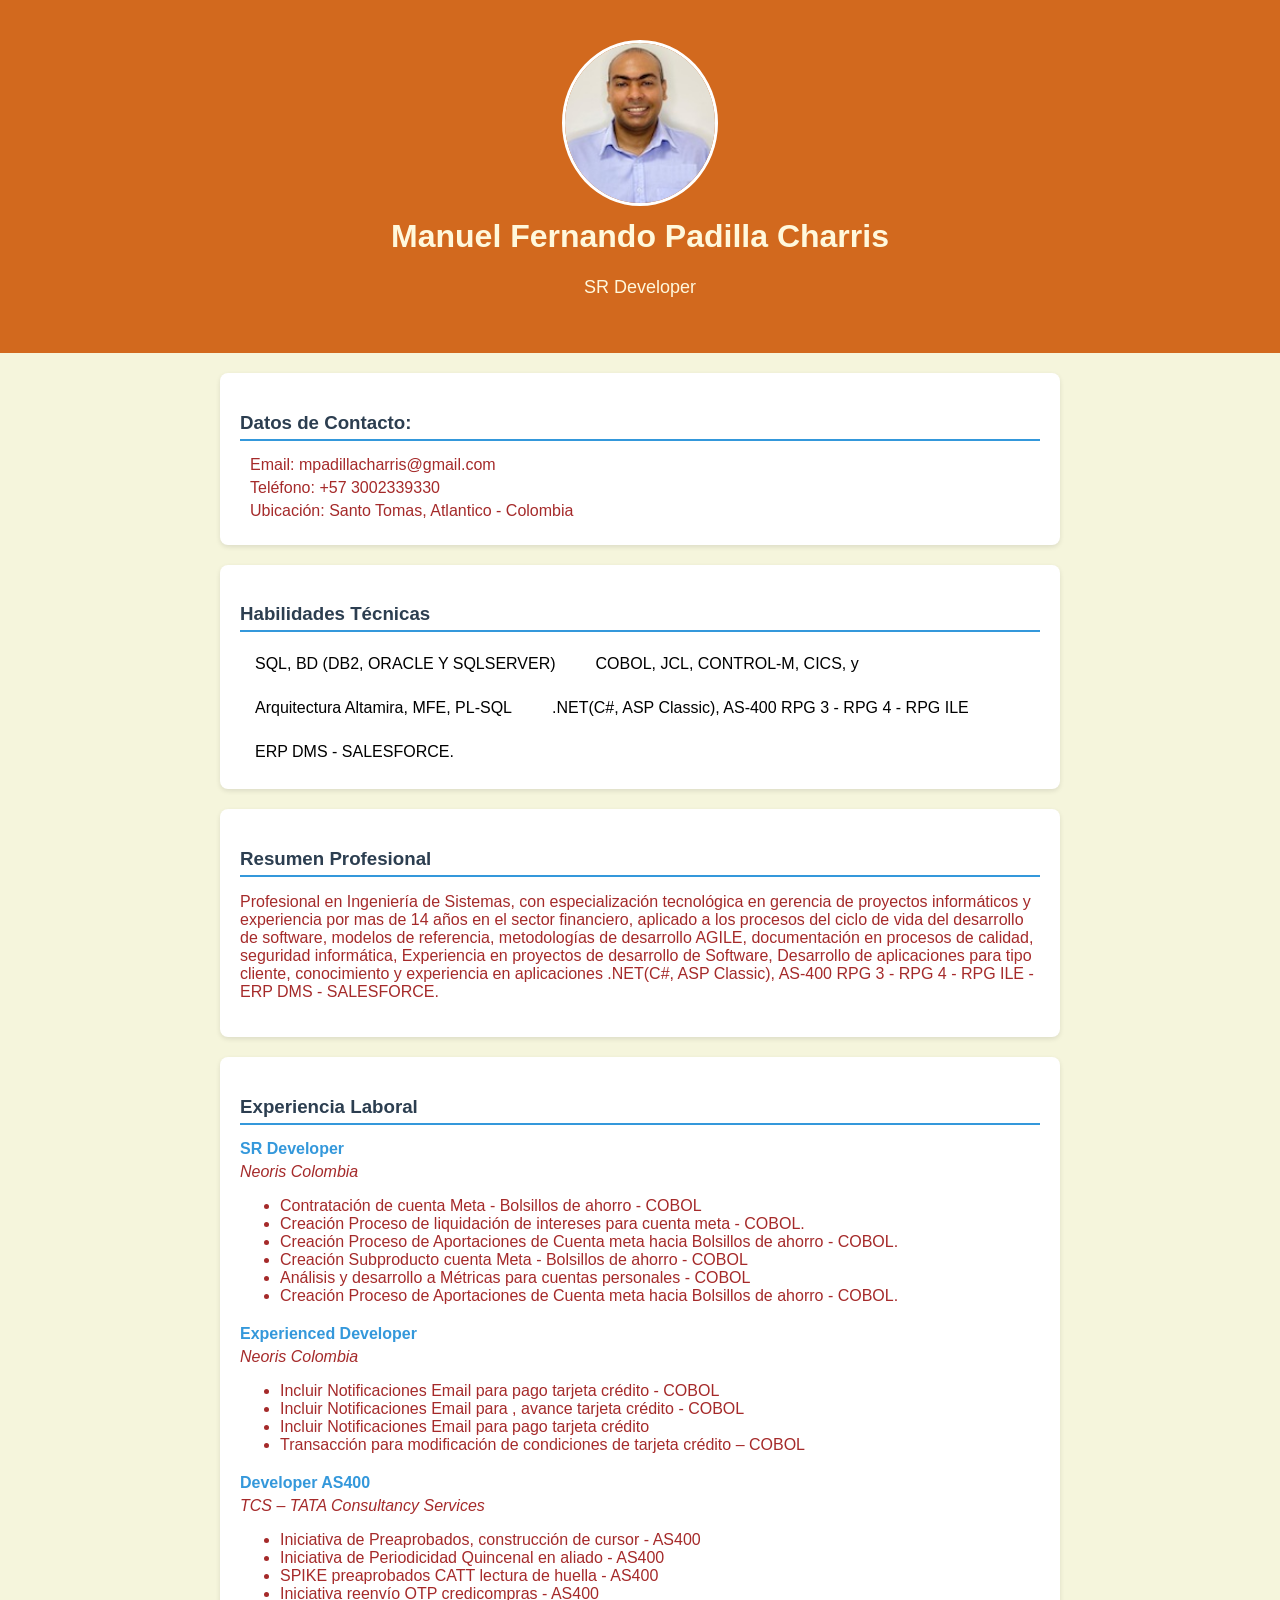
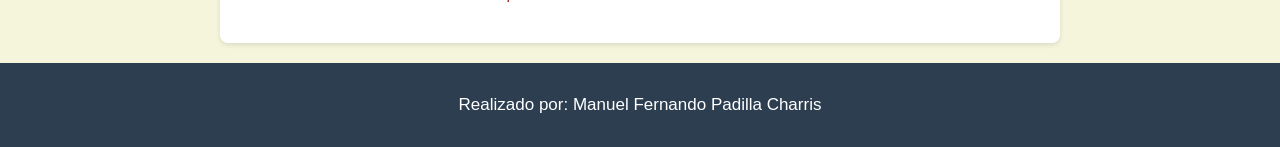
==== Tema_1/Manuel Fernando Padilla Charris/CV/index.html @ f5a49300 "carga carga actividad CV" ====
<!DOCTYPE html>
<html>
    <head lang="es">
        <title>UNIR - HTML y CSS - Clase 1 - CV</title>
        <link rel="stylesheet" href="styles.css">
        <meta charset="UTF-8">
    </head>
    <body>
    <div class="cabecera">
        <div class="cabecera-perfil">
            <img src="images/foto.jpeg" alt="Foto de Perfil" class="cabecera-foto">
            <h1 class="cabecera-nombre">Manuel Fernando Padilla Charris</h1>
            <h2 class="cabecera-titulo">SR Developer</h2>
        </div>
    </div>
    <div class="contacto">
        <h3 class="contacto-titulos">Datos de Contacto:</h3>
        <div class="contacto__info">
            <p class="contacto__item">Email: mpadillacharris@gmail.com</p>
            <p class="contacto__item">Teléfono: +57 3002339330</p>
            <p class="contacto__item">Ubicación: Santo Tomas, Atlantico - Colombia</p>

        </div>
    </div>

    <div class="habilidades">
        <h3 class="habilidades__title">Habilidades Técnicas</h3>
        <div class="habilidades__list">
            <div class="habilidades__item">SQL, BD (DB2, ORACLE Y SQLSERVER) </div>
            <div class="habilidades__item"> COBOL, JCL, CONTROL-M, CICS,  y</div>
            <div class="habilidades__item"> Arquitectura Altamira, MFE, PL-SQL</div>
            <div class="habilidades__item"> .NET(C#, ASP Classic), AS-400 RPG 3 - RPG 4 - RPG ILE </div>
            <div class="habilidades__item">  ERP DMS - SALESFORCE. </div>

        </div>
    </div>
    <div class="perfil-profesional">
        <h3 class="resumen__title">Resumen Profesional</h3>
        <p class="resumen__text">
            Profesional en Ingeniería de Sistemas, con especialización tecnológica en gerencia de proyectos informáticos y experiencia por mas de 14 años en el sector financiero, aplicado a los procesos del ciclo de vida del desarrollo de software, modelos de referencia, metodologías de desarrollo AGILE, documentación en procesos de calidad, seguridad informática, Experiencia en proyectos de desarrollo de Software, Desarrollo de aplicaciones para tipo cliente, conocimiento y experiencia en aplicaciones .NET(C#, ASP Classic), AS-400 RPG 3 - RPG 4 - RPG ILE - ERP DMS - SALESFORCE.
        </p>
    </div>
    <div class="experiencia">
        <h3 class="experiencia-titulo"> Experiencia Laboral</h3>

        <div class="experiencia-trabajo">
            <h4 class="experiencia-trabajo-titulo">SR Developer</h4>
            <p class="experiencia-trabajo-empresa">Neoris Colombia </p>
            <ul class="experiencia-trabajo-actividades">
                <li>Contratación de cuenta Meta - Bolsillos de ahorro - COBOL</li>
                <li>Creación Proceso de liquidación de intereses para cuenta meta - COBOL.</li>
                <li>Creación Proceso de Aportaciones de Cuenta meta hacia Bolsillos de ahorro - COBOL.</li>
                <li>Creación Subproducto cuenta Meta - Bolsillos de ahorro - COBOL</li>
                <li>Análisis y desarrollo a Métricas para cuentas personales  - COBOL</li>
                <li>Creación Proceso de Aportaciones de Cuenta meta hacia Bolsillos de ahorro - COBOL.</li>

            </ul>
        </div>

        <div class="experiencia-trabajo">
            <h4 class="experiencia-trabajo-titulo">Experienced Developer</h4>
            <p class="experiencia-trabajo-empresa">Neoris Colombia</p>
            <ul class="experiencia-trabajo-actividades">
                <li>Incluir Notificaciones Email para pago tarjeta crédito - COBOL</li>
                <li>Incluir Notificaciones Email para , avance tarjeta crédito - COBOL</li>
                <li>Incluir Notificaciones Email para pago tarjeta crédito</li>
                <li>Transacción para modificación de condiciones de tarjeta crédito – COBOL</li>
            </ul>
        </div>

        <div class="experiencia-trabajo">
            <h4 class="experiencia-trabajo-titulo">Developer AS400</h4>
            <p class="experiencia-trabajo-empresa">TCS – TATA Consultancy Services</p>
            <ul class="experiencia-trabajo-actividades">
                <li>Iniciativa de Preaprobados, construcción de cursor - AS400</li>
                <li>Iniciativa de Periodicidad Quincenal en aliado - AS400</li>
                <li>SPIKE preaprobados CATT lectura de huella - AS400</li>
                <li>Iniciativa reenvío OTP credicompras - AS400</li>
            </ul>
        </div>
    </div>

    <div class="footer">
        <p class="footer__text">Realizado por: Manuel Fernando Padilla Charris</p>
    </div>
    </body>
</html>
---- Tema_1/Manuel Fernando Padilla Charris/CV/styles.css ----
.experiencia-trabajo {
    margin-bottom: 20px;
}

.experiencia-trabajo-titulo {
    margin: 5px 0;
    color: #3498db;
}

.experiencia-trabajo-empresa {
    font-style: italic;
    margin: 5px 0;
}

.experiencia-trabajo.actividades {
    padding-left: 20px;
}

.footer {
    text-align: center;
    background-color: #2C3E50;
    color: white;
    padding: 15px 0;
    margin-top: 20px;
}

.footer__text {
    font-size: 17px;
}

.cabecera {
    text-align: center;
    background-color: chocolate ;
    color: cornsilk;
    padding: 40px 0;
}

.cabecera-perfil {
    display: flex;
    flex-direction: column;
    align-items: center;
}
body {
    font-family: Arial, sans-serif;
    margin: 0;
    padding: 0;
    background-color: beige ;
    color: brown ;
}

.cabecera-foto {
    width: 150px;
    height: 160px;
    border-radius: 50%;
    border: 3px solid white;
}

.cabecera-nombre {
    margin: 12px 0 7px;
}

.cabecera-titulo {
    font-weight: normal;
    font-size: 18px;
}

.contacto {
    max-width: 800px;
    margin: 20px auto;
    padding: 20px;
    background: white;
    border-radius: 8px;
    box-shadow: 0 2px 5px rgba(0, 0, 0, 0.1);
}

.contacto-titulos {
    color: #2C3E50;
    border-bottom: 2px solid #3498db;
    padding-bottom: 5px;
    margin-bottom: 15px;
}

.contacto__info {
    padding-left: 10px;
}

.contacto__item {
    margin: 5px 0;
}


.perfil-profesional {
    max-width: 800px;
    margin: 20px auto;
    padding: 20px;
    background: white;
    border-radius: 8px;
    box-shadow: 0 2px 5px rgba(0, 0, 0, 0.1);
}

.resumen__title {
    color: #2C3E50;
    border-bottom: 2px solid #3498db;
    padding-bottom: 5px;
    margin-bottom: 15px;
}


.habilidades {
    max-width: 800px;
    margin: 20px auto;
    padding: 20px;
    background: white;
    border-radius: 8px;
    box-shadow: 0 2px 5px rgba(0, 0, 0, 0.1);
}

.habilidades__title {
    color: #2C3E50;
    border-bottom: 2px solid #3498db;
    padding-bottom: 5px;
    margin-bottom: 15px;
}

.habilidades__list {
    display: flex;
    flex-wrap: wrap;
    gap: 10px;
}

.habilidades__item {
    background: transparent;
    color: black;
    padding: 8px 15px;
    border-radius: 1px;
}


.experiencia {
    max-width: 800px;
    margin: 20px auto;
    padding: 20px;
    background: white;
    border-radius: 8px;
    box-shadow: 0 2px 5px rgba(0, 0, 0, 0.1);
}

.experiencia-titulo {
    color: #2C3E50;
    border-bottom: 2px solid #3498db;
    padding-bottom: 5px;
    margin-bottom: 15px;
}
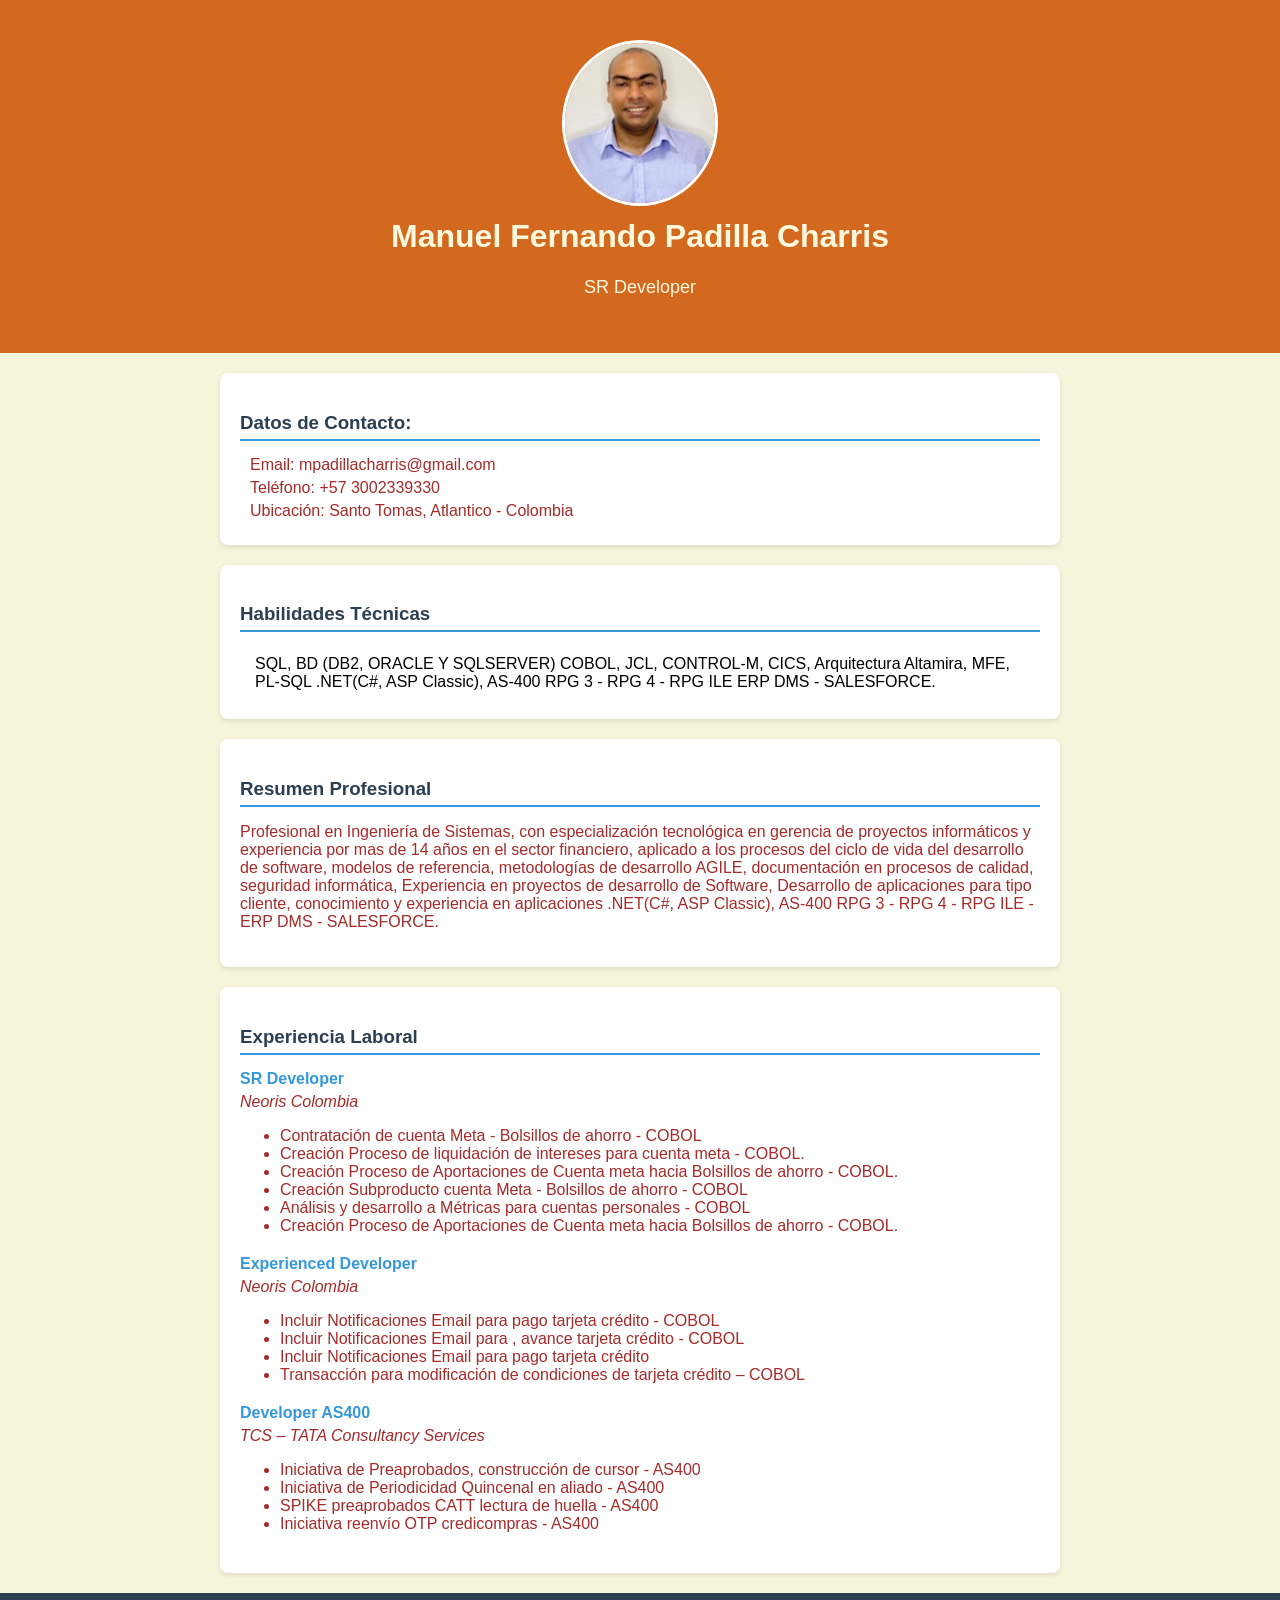
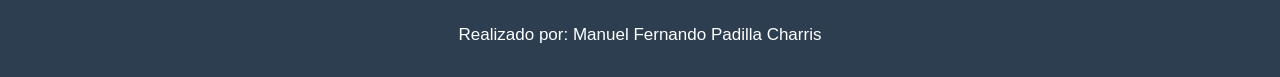
==== commit 00ddbba2: "se realiza ajuste en actividad 1" ====
--- a/Tema_1/Manuel Fernando Padilla Charris/CV/index.html
+++ b/Tema_1/Manuel Fernando Padilla Charris/CV/index.html
@@ -1,5 +1,5 @@
 <!DOCTYPE html>
-<html>
+<html lang="es">
     <head lang="es">
         <title>UNIR - HTML y CSS - Clase 1 - CV</title>
         <link rel="stylesheet" href="styles.css">
@@ -26,12 +26,7 @@
     <div class="habilidades">
         <h3 class="habilidades__title">Habilidades Técnicas</h3>
         <div class="habilidades__list">
-            <div class="habilidades__item">SQL, BD (DB2, ORACLE Y SQLSERVER) </div>
-            <div class="habilidades__item"> COBOL, JCL, CONTROL-M, CICS,  y</div>
-            <div class="habilidades__item"> Arquitectura Altamira, MFE, PL-SQL</div>
-            <div class="habilidades__item"> .NET(C#, ASP Classic), AS-400 RPG 3 - RPG 4 - RPG ILE </div>
-            <div class="habilidades__item">  ERP DMS - SALESFORCE. </div>
-
+            <div class="habilidades__item">SQL, BD (DB2, ORACLE Y SQLSERVER) COBOL, JCL, CONTROL-M, CICS, Arquitectura Altamira, MFE, PL-SQL .NET(C#, ASP Classic), AS-400 RPG 3 - RPG 4 - RPG ILE ERP DMS - SALESFORCE. </div>
         </div>
     </div>
     <div class="perfil-profesional">
@@ -51,7 +46,7 @@
                 <li>Creación Proceso de liquidación de intereses para cuenta meta - COBOL.</li>
                 <li>Creación Proceso de Aportaciones de Cuenta meta hacia Bolsillos de ahorro - COBOL.</li>
                 <li>Creación Subproducto cuenta Meta - Bolsillos de ahorro - COBOL</li>
-                <li>Análisis y desarrollo a Métricas para cuentas personales  - COBOL</li>
+                <li>Análisis y desarrollo a Métricas para cuentas personales - COBOL</li>
                 <li>Creación Proceso de Aportaciones de Cuenta meta hacia Bolsillos de ahorro - COBOL.</li>
 
             </ul>
